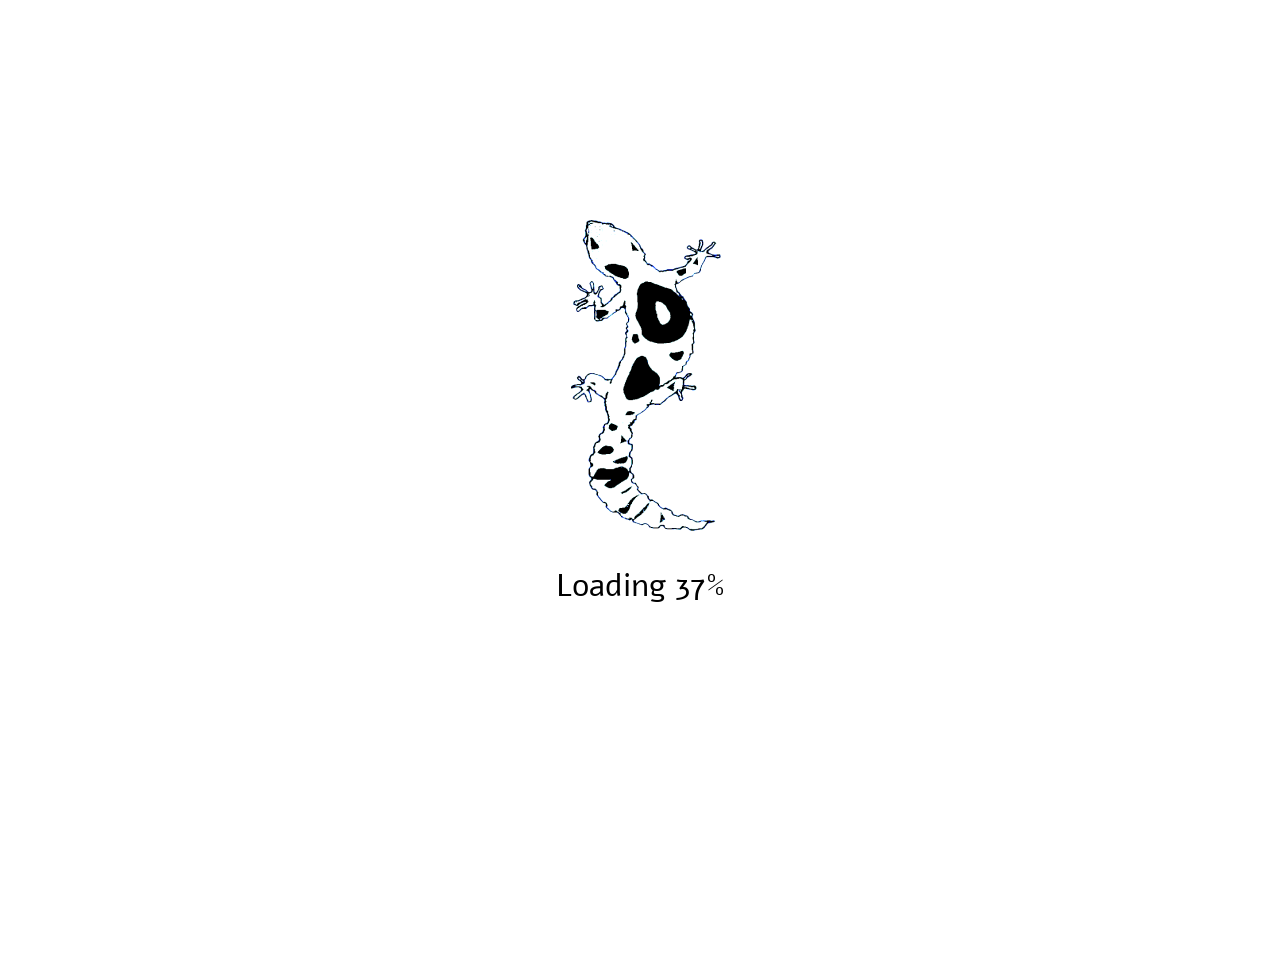
==== index.html @ 9fdb1d6b "Update index.html" ====
<!DOCTYPE html>
<html lang="en">
<head>
  <meta charset="UTF-8" />
  <title>Forest of Chara</title>
  <link rel="stylesheet" href="style.css" />
  <link href="https://fonts.cdnfonts.com/css/garcog" rel="stylesheet">
  <link rel="icon" href="img/cursorr.png" type="image/png">
</head>
<body>
  <div class="image-slider" id="container">
  <div class="scroll-dummy"></div>
  <img src="img/ooo.whblue.png" class="fade-img img1" />
  <img src="img/ooo.seru.png" class="fade-img img2" />
  <img src="img/ooo.cobalt.png" class="fade-img img3" />
  <img src="img/ooo.ultra.png" class="fade-img img4" />
  <img src="img/ooo.vioultra.png" class="fade-img img5" />
  <img src="img/ooo.mint.png" class="fade-img img6" />
  

  <div id="introGridContainer"></div>
  <div id="introGridContainer1" class="intro-grid-container"></div>
  <div id="introGridContainer2" class="intro-grid-container"></div>
  <div id="introGridContainer3" class="intro-grid-container"></div>
  </div>

  <div class="glow-wrapper">
  <img src="img/cursorr.png" class="music" id="videoTrigger" style="width:50px; height:50px; cursor:pointer;" />
</div>


<iframe 
    id="youtubePopup"
    width="300" 
    height="300" 
    src="https://www.youtube.com/embed/8YhP2bxRLNI?autoplay=1&controls=0&rel=0&modestbranding=1"
    title="YouTube video player" 
    frameborder="0" 
    allowfullscreen>
</iframe>


<div class="typing-container">
  <span id="text"></span>
</div>

  <div id="loadingOverlay">
     <img src="img/domaback.png" alt="Intro" id="introImage" />

     <div id="loadingText">Loading 0%
 </div>
  <button id="enterBtn" class="hidden">ENTER the forest of Chara</button>
</div>


  <a href="https://joeunbyeoll.github.io/ForestofChara/">
  <img src="img/cursorr.png" alt="Forest of Chara 아이콘">
  </a>
  
  <script src="https://code.jquery.com/jquery-3.6.0.min.js"></script>
  <script src="project.js">
  </script>


</body>
</html>
---- style.css ----
@font-face {
  font-family: 'Alef';
  src: url('fonts/Alef-Regular.woff') format('woff');
  font-weight: normal;
  font-style: normal;
}

@font-face {
  font-family: 'AlefB';
  src: url('fonts/Alef-Bold.woff') format('woff');
  font-weight: 700;
  font-style: normal;
}

html, body {
  margin: 0;
  padding: 0;
  height: 100vh;
  overflow: hidden; /* ✅ 세로 스크롤 제거 */
  font-family: 'Alef', sans-serif;
  cursor: url('https://joeunbyeoll.github.io/ForestofChara/img/cursorr.png'), auto; /* ✅ 커서 유지 */
}

.image-slider {
  position: relative; /* 반드시 있어야 자식 absolute가 기준 */
  width: 200vw;
  height: 100vh;
  overflow-x: scroll;
  overflow-y: hidden;
  white-space: nowrap;
  scrollbar-width: none;
  -ms-overflow-style: none;
}

.image-slider::-webkit-scrollbar {
  display: none;
}

.intro-grid-container {
  position: absolute;
  top: 50px;         /* 원하는 위치 */
  width: 400px;
  height: auto;
}

/* 각 그리드의 좌표 조정 (스크롤 위치에 따라 다르게) */
#introGridContainer1 { left: 300px; }
#introGridContainer2 { left: 1300px; }
#introGridContainer3 { left: 2000px; }

}

.music {
  position: fixed; /* 또는 absolute */
  top: 10px;
  left: 10px;
  width: 60px;
  height: 60px;
  z-index: 9999; /* 아주 높은 숫자로 */
  will-change: cursor;
}

.music:hover {
  cursor: none !important;
}

.scroll-dummy {
  width: 585vw; /* ✅ 이미지 수에 맞춰서 설정 */
  height: 1px;  /* ✅ 높이를 최소화해서 세로 스크롤 안 생기게 */
}

.fade-img {
  position: absolute;
  top: 0;
  left: 0;
  height: 100vh;
  width: auto;
  opacity: 1;
  animation: fadeAnimation 21s infinite;
  z-index: 1; /* ✅ 이미지는 낮은 레이어 */
}



.img1 { opacity: 1; animation-delay: 0s; }
.img2 { animation-delay: 3s; }
.img3 { animation-delay: 6s; }
.img4 { animation-delay: 9s; }
.img5 { animation-delay: 12s; }
.img6 { animation-delay: 15s; }

@keyframes fadeAnimation {
  0%   { opacity: 0; }
  5%  { opacity: 1; }
  30%  { opacity: 1; }
  335%  { opacity: 0; }
  100% { opacity: 0; }
}


.typing-fixed {
  position: fixed;
  top: 120px;     /* 원하는 위치로 조정 */
  left: 50px;
  font-size: 35px;
  font-family: 'Alef', sans-serif;
  color: white;
  white-space: nowrap;
  z-index: 1000;
}


@keyframes blinkCursor {
  0%, 100% { border-color: transparent; }
  50% { border-color: white; }
}

.typing-container {
  font-size: 35px;
  font-family: 'Alef', sans-serif;
  position: fixed;
  top: 50px;
  left: 50px;
  white-space: nowrap;
  overflow: hidden;
  width: 300px;
  background: none;
  padding: 0;
  border: none;
  border-radius: 8px;
  z-index: 1000;
}


@keyframes blink {
  0%, 100% { opacity: 1; }
  50% { opacity: 0; }
}

/* 네온 효과 감싸는 wrapper */
.glow-wrapper {
  position: fixed; /* 화면 고정 위치 */
  top: 10px;
  left: 10px;
  width: 50px;
  height: 50px;
  cursor: pointer;
  z-index: 10000;
}



/* 네온 효과: 이미지 외곽 빛나게 */
.glow-wrapper::before {
  content: '';
  position: absolute;
  top: 0; left: 0;
  width: 100%; height: 100%;
  background: url('img/cursorr.png') no-repeat center / contain;
  filter:
    brightness(0.6)
    drop-shadow(0 0 6px whitesmoke)
    drop-shadow(0 0 12px whitesmoke);
  opacity: 0;
  transition: none;
  z-index: 1;
  pointer-events: none;
  border-radius: 8px;
}

/* 마우스 올리면 네온 빛 켜짐, 이미지 확대 */
.glow-wrapper {
  display: inline-flex;
  align-items: center;
  gap: 8px; /* 이미지와 iframe 사이 간격 */
}

#youtubePlayer {
  /* 처음엔 숨김 */
  border: none;
  border-radius: 8px;
  position: absolute; top: 50%; left: 50%; width: 560px; height: 315px; transform: translate(-50%, -50%);"
}
.glow-wrapper:hover .music {
  transform: none;
  cursor: none;
}

.glow-wrapper:hover::before {
  opacity: 1;
}


/* 유튜브 오버레이 기본 숨김 */
.youtube-overlay {
  position: fixed;
  top: 0; left: 0;
  width: 100vw;
  height: 100vh;
  background-color: rgba(0,0,0,0.85);
  display: none; /* 기본 숨김 */
  justify-content: center;
  align-items: center;
  z-index: 20000;
}

/* 유튜브 iframe 컨테이너 */
.youtube-container {
  position: relative;
  width: 560px;
  max-width: 90vw;
  aspect-ratio: 16 / 9;
  background: black;
  border-radius: 10px;
  overflow: hidden;
}

/* 닫기 버튼 */
.close-btn {
  position: absolute;
  top: 8px;
  right: 10px;
  font-size: 28px;
  color: white;
  cursor: pointer;
  user-select: none;
  font-weight: bold;
  z-index: 10;
  transition: color 0.3s ease;
}

.close-btn:hover {
  color: cyan;
}

iframe {
  display: none;
  position: fixed;
  top: 165px;
  left: 60px;
  width: 160px;
  height: 160px;
  border: none;
  z-index: 10000;
  background: black;
  border-radius: 5px;  /* 둥근 정도 조절 가능 */
  overflow: hidden;     /* 자식 요소가 라운드 영역 밖으로 나가지 않게 */
  border: none;
}

/* 🔵 로딩 화면 기본 스타일 */
#loadingOverlay {
  position: fixed;
  z-index: 99999;
  background-color: white; /* ✅ 안정적인 흰 배경 */
  top: 0;
  left: 0;
  width: 100%;
  height: 100vh;             /* 화면 전체 높이 */
  display: flex;
  flex-direction: column;
  justify-content: center;
  align-items: center;
}

#introImage {
  max-width: 90%;
  max-height: 60vh;          /* 화면 너무 넘지 않게 */
  object-fit: contain;
  margin-bottom: 0px;
   transition: transform 0.3s ease;
    transform: translateY(-80px);
}

#loadingText {
  position: absolute;
  top: 65%;  /* 이미지 안에서 중앙 */
  left: 50%;
  transform: translate(-50%, -50%);
  font-family: 'Alef', sans-serif;
  font-size: 2em;
  color: black;
  pointer-events: none;
}

#enterBtn {
position: absolute;
  top: 75%;   /* 원하는 위치에 조절 가능 */
  left: 50%;
  transform: translate(-50%, -50%);
  font-size: 1.2em;
  padding: 10px 20px;
  opacity: 0;
  pointer-events: none;
  transition: opacity 0.5s ease;
  background: none;
  border: 1px solid black;
  font-family: 'Alef', sans-serif;
  border-radius: 8px;
  cursor: url('https://joeunbyeoll.github.io/ForestofChara/img/cursorr.png'), auto;
}

#enterBtn.show {
  opacity: 1;
  pointer-events: auto;
}

.hidden {
  display: none;
}

/* 🔳 intro grid 위치 설정 */
.grid {
  position: absolute;            /* 원하는 만큼 조절 가능 */
  width: 400px;
  transform: translateX(-50%);
  display: grid;
  grid-template-columns: repeat(9, 40px);
  gap: 5px;
  z-index: 9999;
}

.cell {
  width: 40px;
  height: 40px;
  background-color: rgba(255, 255, 255, 0.2);   /* 배경 흰색 */
  line-height: 40px;
  border-radius: 6px; 
  border: 1.5px solid black;
  display: flex;
  justify-content: center;
  align-items: center;
  font-family: 'AlefB', monospace, sans-serif;
  font-weight: 700;  /* 볼드 지정 */
  font-style: normal; /* 기본값 */
  font-size: 20px;
  transition: none;
  cursor: url('https://joeunbyeoll.github.io/ForestofChara/img/cursorr.png'), auto;
  backdrop-filter: blur(6px);
  -webkit-backdrop-filter: blur(6px); /* 사파리용 */
}

.cell.revealed {
  background: transparent;
  color: black;
  backdrop-filter: none ;
  -webkit-backdrop-filter: none ;
 border: 1.5px solid transparent;
  filter: none ;
    gap: 5px;
}

.cell.trigger {
  cursor: url('https://joeunbyeoll.github.io/ForestofChara/img/cursorr.png'), auto;
}

.cell.blinking {
  animation: blink 0.8s infinite;
}

.cell.clicked {
  background: transparent;
  animation: none;
  backdrop-filter: none;
  -webkit-backdrop-filter: none;
  color: black; /* 글자색 유지 */
  opacity: 1; 
  pointer-events: none; /* 클릭 불가능하게 */
  transition: all 0.4s ease;
}
}

.cell.empty {
  background: transparent;
  pointer-events: none;
}

@keyframes blink {
  0%, 100% { background: #444; }
  50% { background: #888; }
}

.hidden {
  display: none;
}

.cell:hover {
  border: 1.5px solid black;
  transform: scale(1.03);
  cursor: url('https://joeunbyeoll.github.io/ForestofChara/img/cursorr.png'), auto;
  
}

.cell.revealed:hover {
  border: none;
  transform: none;
  cursor: url('https://joeunbyeoll.github.io/ForestofChara/img/cursorr.png'), auto;
  
}

.intro-grid-container {
  margin-bottom: 40px;
  display: flex;
  justify-content: center;
}
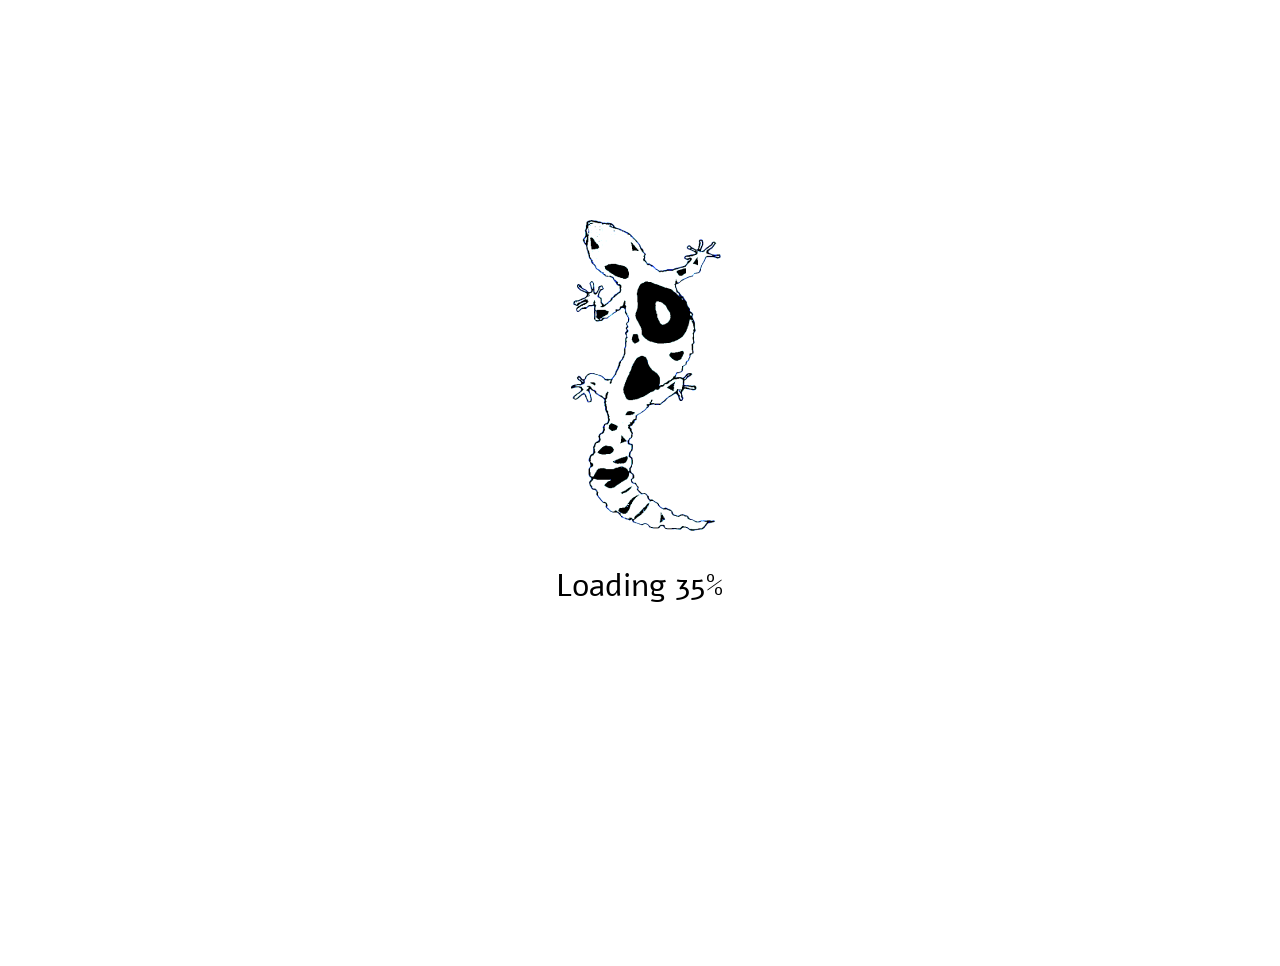
==== commit 36438fa9: "Update index.html" ====
--- a/index.html
+++ b/index.html
@@ -22,6 +22,7 @@
   <div id="introGridContainer1" class="intro-grid-container"></div>
   <div id="introGridContainer2" class="intro-grid-container"></div>
   <div id="introGridContainer3" class="intro-grid-container"></div>
+  <div id="introGridContainer4" class="intro-grid-container"></div>
   </div>
 
   <div class="glow-wrapper">
--- a/style.css
+++ b/style.css
@@ -23,7 +23,7 @@
 
 .image-slider {
   position: relative; /* 반드시 있어야 자식 absolute가 기준 */
-  width: 200vw;
+  width: 100vw;
   height: 100vh;
   overflow-x: scroll;
   overflow-y: hidden;
@@ -37,17 +37,16 @@
 }
 
 .intro-grid-container {
-  position: absolute;
-  top: 50px;         /* 원하는 위치 */
+  position: absolute;      /* 원하는 위치 */
   width: 400px;
   height: auto;
 }
 
 /* 각 그리드의 좌표 조정 (스크롤 위치에 따라 다르게) */
-#introGridContainer1 { left: 300px; }
-#introGridContainer2 { left: 1300px; }
-#introGridContainer3 { left: 2000px; }
-
+#introGridContainer1 {   top: 200px;   left: 250px; }
+#introGridContainer2 {   top: 150px;   left: 2000px; }
+#introGridContainer3 {   top: 200px;   left: 3700px; }
+#introGridContainer4 {   top: 20px;   left: 5500px; }
 }
 
 .music {
@@ -65,16 +64,27 @@
 }
 
 .scroll-dummy {
-  width: 585vw; /* ✅ 이미지 수에 맞춰서 설정 */
+  width: 450vw; /* ✅ 이미지 수에 맞춰서 설정 */
   height: 1px;  /* ✅ 높이를 최소화해서 세로 스크롤 안 생기게 */
 }
+
+.scroll-container {
+  display: flex;
+  overflow-x: auto;
+  scroll-snap-type: x mandatory;
+  width: 100vw; /* 뷰포트 너비에 딱 맞게 */
+  padding: 0; /* 혹시 padding 있으면 제거 */
+  margin: 0; /* margin도 확인 */
+  box-sizing: border-box;
+}
+
 
 .fade-img {
   position: absolute;
   top: 0;
   left: 0;
   height: 100vh;
-  width: auto;
+  width: auto;  
   opacity: 1;
   animation: fadeAnimation 21s infinite;
   z-index: 1; /* ✅ 이미지는 낮은 레이어 */
@@ -315,9 +325,12 @@
   width: 400px;
   transform: translateX(-50%);
   display: grid;
-  grid-template-columns: repeat(9, 40px);
+  grid-template-columns: repeat(5, 40px);
   gap: 5px;
   z-index: 9999;
+  max-width: 900px; /* 적당히 줄바꿈 유도할 폭 */
+  margin: 0 auto;
+  height: auto; /* 높이는 자동 */
 }
 
 .cell {
@@ -403,3 +416,7 @@
   display: flex;
   justify-content: center;
 }
+
+#container img:last-child {
+  margin-right: 0; /* 마지막 이미지 오른쪽 여백 없애기 */
+}
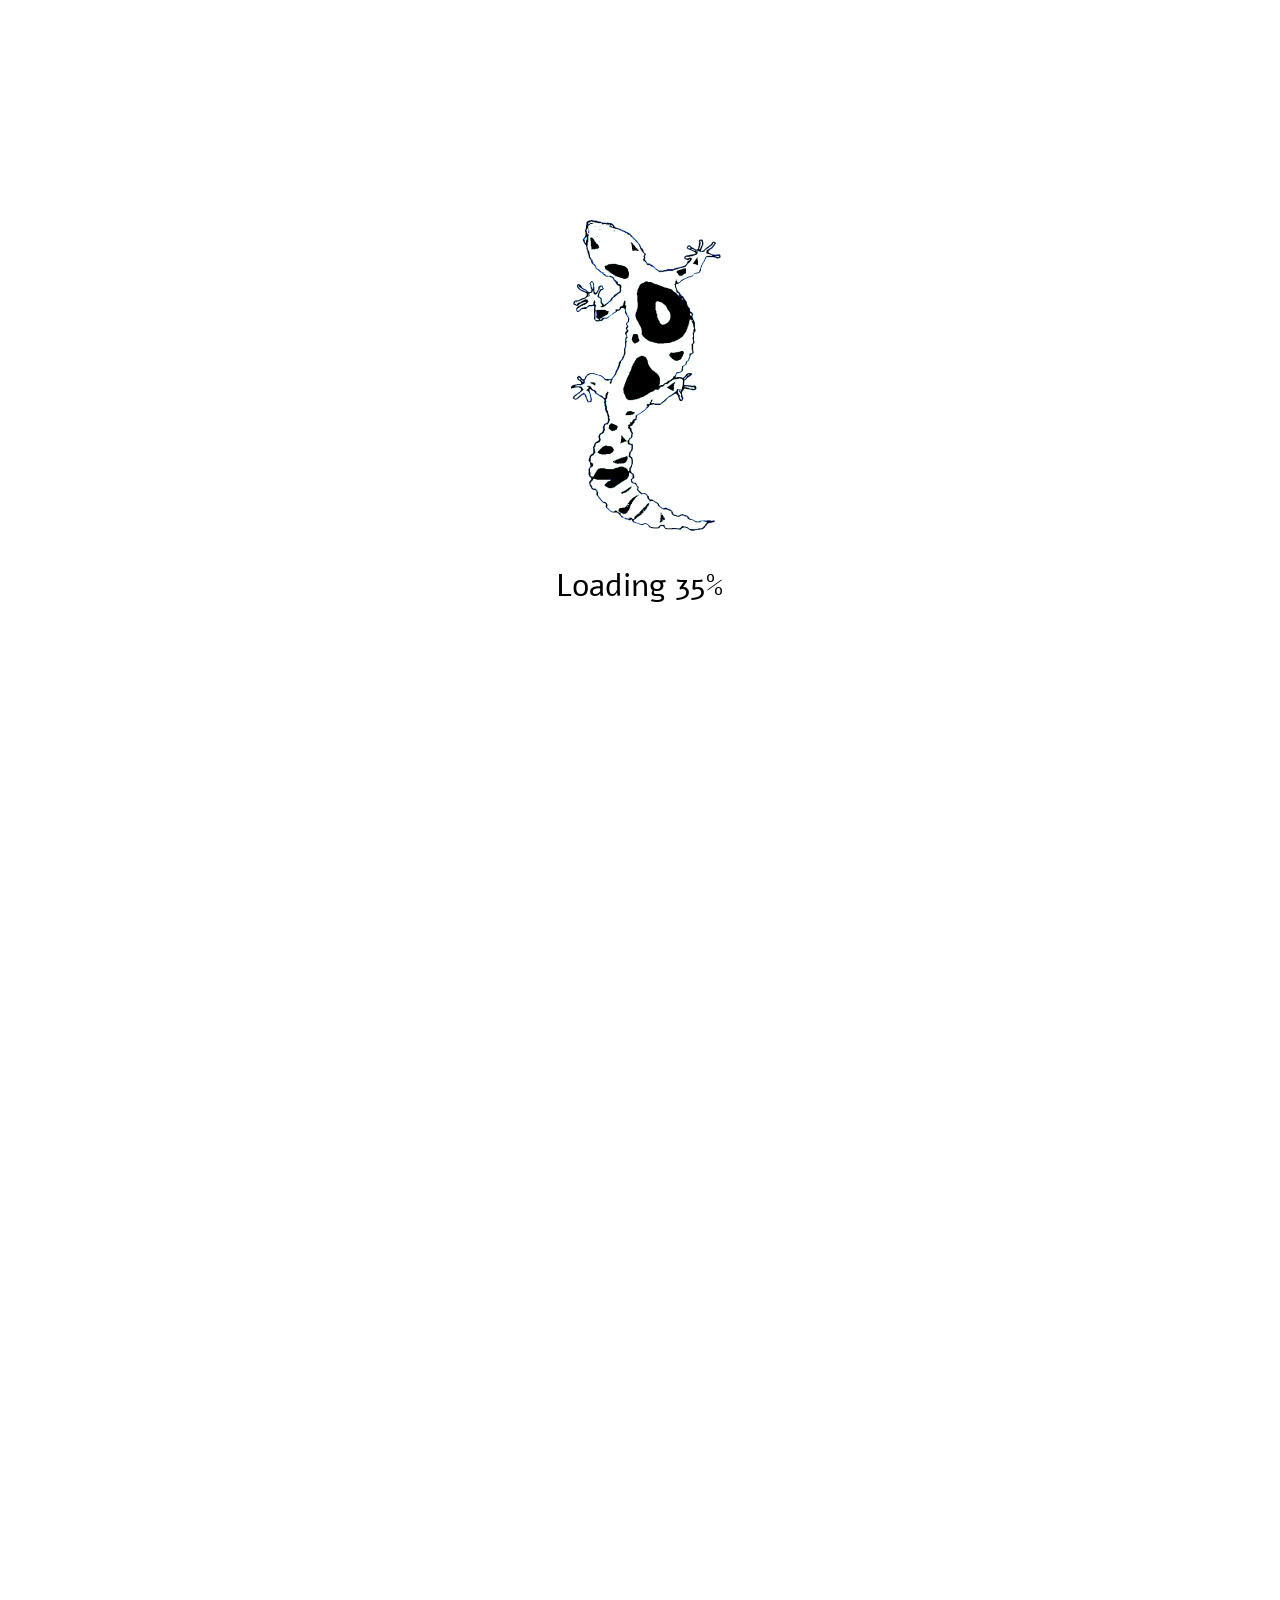
==== commit 982789c0: "Update index.html" ====
--- a/index.html
+++ b/index.html
@@ -25,6 +25,13 @@
   <div id="introGridContainer4" class="intro-grid-container"></div>
   </div>
 
+
+  <div class="note-box">
+  <img src="img/domamusic.png" class="note-image" alt="노트 배경" />
+  <textarea id="userTextarea" placeholder="자유롭게 적어보세요"></textarea>
+  <button id="submitBtn">완료</button>
+  </div>
+</div>
   <div class="glow-wrapper">
   <img src="img/cursorr.png" class="music" id="videoTrigger" style="width:50px; height:50px; cursor:pointer;" />
 </div>
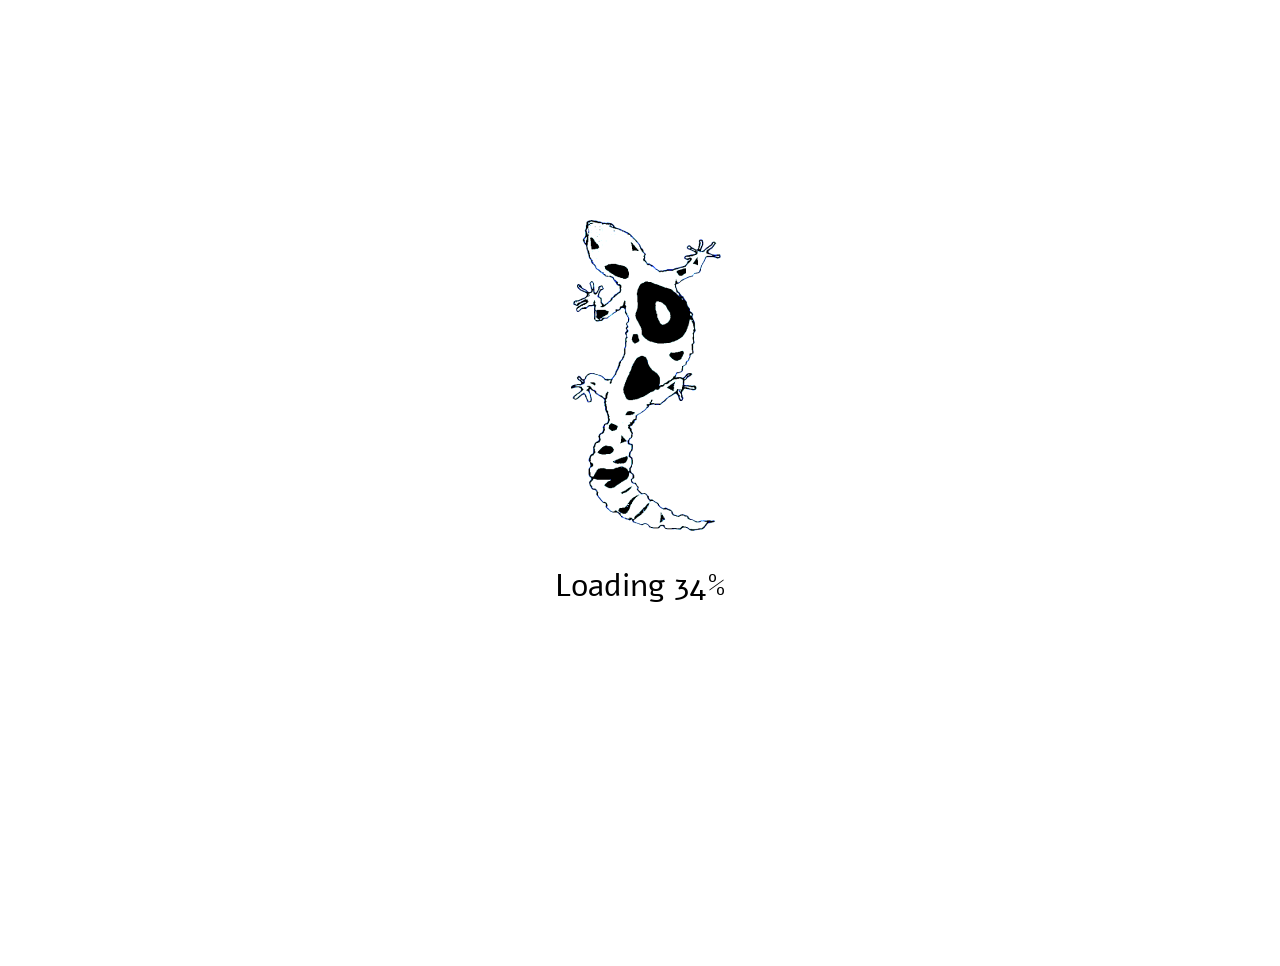
==== commit 09d1f88a: "Update index.html" ====
--- a/index.html
+++ b/index.html
@@ -6,6 +6,7 @@
   <link rel="stylesheet" href="style.css" />
   <link href="https://fonts.cdnfonts.com/css/garcog" rel="stylesheet">
   <link rel="icon" href="img/cursorr.png" type="image/png">
+
 </head>
 <body>
   <div class="image-slider" id="container">
@@ -16,7 +17,12 @@
   <img src="img/ooo.ultra.png" class="fade-img img4" />
   <img src="img/ooo.vioultra.png" class="fade-img img5" />
   <img src="img/ooo.mint.png" class="fade-img img6" />
-  
+  <img src="img/domamusic.png" class="domatext" />
+ <textarea id="myTextarea" placeholder="Tell me what you want to run away from" rows="10" cols="25"></textarea>
+<button onclick="getInput()">SEND</button>
+
+
+
 
   <div id="introGridContainer"></div>
   <div id="introGridContainer1" class="intro-grid-container"></div>
@@ -26,12 +32,7 @@
   </div>
 
 
-  <div class="note-box">
-  <img src="img/domamusic.png" class="note-image" alt="노트 배경" />
-  <textarea id="userTextarea" placeholder="자유롭게 적어보세요"></textarea>
-  <button id="submitBtn">완료</button>
-  </div>
-</div>
+
   <div class="glow-wrapper">
   <img src="img/cursorr.png" class="music" id="videoTrigger" style="width:50px; height:50px; cursor:pointer;" />
 </div>
--- a/style.css
+++ b/style.css
@@ -47,6 +47,10 @@
 #introGridContainer2 {   top: 150px;   left: 2000px; }
 #introGridContainer3 {   top: 200px;   left: 3700px; }
 #introGridContainer4 {   top: 20px;   left: 5500px; }
+
+
+.cell, .cell:hover, .cell.revealed:hover {
+  cursor: url('https://joeunbyeoll.github.io/ForestofChara/img/cursorr.png'), auto !important;
 }
 
 .music {
@@ -84,28 +88,29 @@
   top: 0;
   left: 0;
   height: 100vh;
-  width: auto;  
-  opacity: 1;
-  animation: fadeAnimation 21s infinite;
-  z-index: 1; /* ✅ 이미지는 낮은 레이어 */
-}
-
-
-
-.img1 { opacity: 1; animation-delay: 0s; }
-.img2 { animation-delay: 3s; }
-.img3 { animation-delay: 6s; }
-.img4 { animation-delay: 9s; }
-.img5 { animation-delay: 12s; }
-.img6 { animation-delay: 15s; }
+  width: auto;
+  opacity: 0;
+  animation: fadeAnimation 36s infinite;
+  animation-timing-function: ease-in-out;
+  transition: opacity 2s ease-in-out;
+  z-index: 1;
+}
+
+.img1 { animation-delay: 0s; }
+.img2 { animation-delay: 6s; }
+.img3 { animation-delay: 12s; }
+.img4 { animation-delay: 18s; }
+.img5 { animation-delay: 24s; }
+.img6 { animation-delay: 30s; }
 
 @keyframes fadeAnimation {
-  0%   { opacity: 0; }
-  5%  { opacity: 1; }
-  30%  { opacity: 1; }
-  335%  { opacity: 0; }
-  100% { opacity: 0; }
-}
+  0%     { opacity: 0; }
+  10%    { opacity: 1; }
+  40%    { opacity: 1; }
+  50%    { opacity: 0; }
+  100%   { opacity: 0; }
+}
+
 
 
 .typing-fixed {
@@ -361,6 +366,16 @@
  border: 1.5px solid transparent;
   filter: none ;
     gap: 5px;
+    cursor: url('https://joeunbyeoll.github.io/ForestofChara/img/cursorr.png'), auto;
+  
+}
+}
+
+.cell,
+.cell.trigger,
+.cell.clicked,
+.cell.revealed {
+  cursor: url('https://joeunbyeoll.github.io/ForestofChara/img/cursorr.png'), auto;
 }
 
 .cell.trigger {
@@ -380,6 +395,8 @@
   opacity: 1; 
   pointer-events: none; /* 클릭 불가능하게 */
   transition: all 0.4s ease;
+   cursor: url('https://joeunbyeoll.github.io/ForestofChara/img/cursorr.png'), auto;
+  
 }
 }
 
@@ -404,12 +421,13 @@
   
 }
 
+.cell.clicked,
+.cell.clicked:hover,
+.cell.revealed,
 .cell.revealed:hover {
-  border: none;
-  transform: none;
-  cursor: url('https://joeunbyeoll.github.io/ForestofChara/img/cursorr.png'), auto;
-  
-}
+  cursor: url('https://joeunbyeoll.github.io/ForestofChara/img/cursorr.png'), auto !important;
+  border: 1.5px solid transparent;
+  transform: none}
 
 .intro-grid-container {
   margin-bottom: 40px;
@@ -417,6 +435,62 @@
   justify-content: center;
 }
 
-#container img:last-child {
-  margin-right: 0; /* 마지막 이미지 오른쪽 여백 없애기 */
-}
+
+/* CSS */
+.input-box {
+  margin: 20px;
+  display: flex;
+  flex-direction: column;
+  font-family: sans-serif;
+}
+
+.input-box label {
+  margin-bottom: 5px;
+  font-weight: bold;
+}
+
+.input-box textarea {
+  padding: 10px;
+  border: 2px solid #ccc;
+  border-radius: 8px;
+  font-size: 16px;
+  resize: vertical;
+}
+#myTextarea {
+  position: absolute;
+  top: 400px;
+  left: 6310px;
+  z-index: 9999;
+  background: rgba(255, 255, 255, 0.1);
+  padding: 10px;
+  resize: vertical;
+  font-size: 16px;
+  line-height: 1.6;
+  border: 0px solid transparent;
+  outline: none;
+}
+
+#myTextarea:focus {
+  border-color: #666;
+}
+
+button {
+  position: absolute;
+  top: 340px;
+  left: 6450px;
+  z-index: 9999;
+  padding: 8px 16px;
+  font-size: 16px;
+  cursor: pointer;
+}
+
+
+.domatext {
+  position: absolute;
+  top:300px;
+  left: 6300px;
+  height: 500px;
+  width: auto;
+  z-index: 1;
+}
+
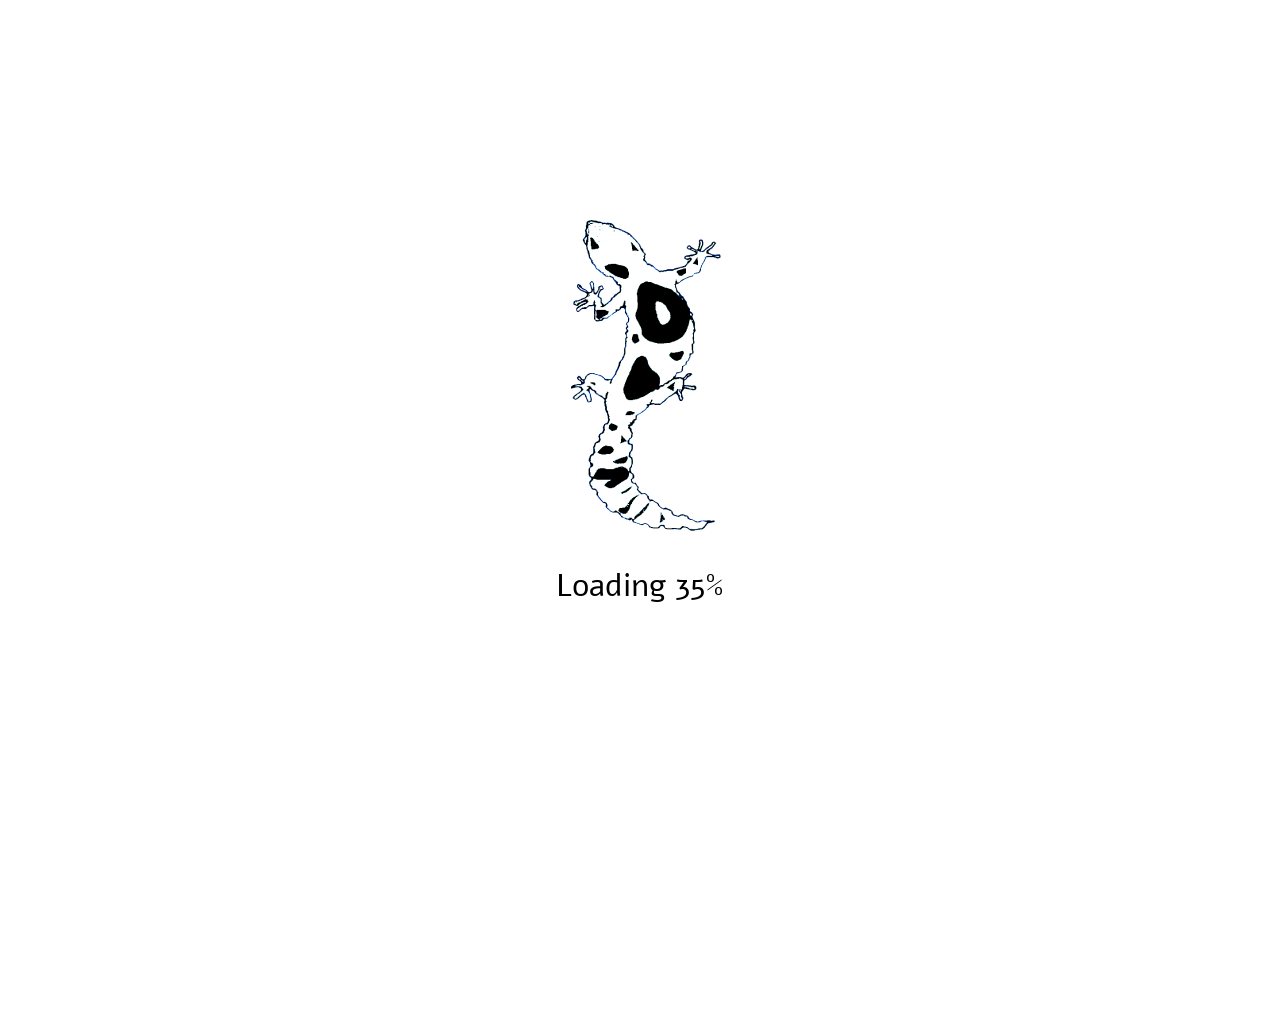
==== commit f5c66a58: "Update index.html" ====
--- a/index.html
+++ b/index.html
@@ -4,7 +4,6 @@
   <meta charset="UTF-8" />
   <title>Forest of Chara</title>
   <link rel="stylesheet" href="style.css" />
-  <link href="https://fonts.cdnfonts.com/css/garcog" rel="stylesheet">
   <link rel="icon" href="img/cursorr.png" type="image/png">
 
 </head>
@@ -17,11 +16,6 @@
   <img src="img/ooo.ultra.png" class="fade-img img4" />
   <img src="img/ooo.vioultra.png" class="fade-img img5" />
   <img src="img/ooo.mint.png" class="fade-img img6" />
-  <img src="img/domamusic.png" class="domatext" />
- <textarea id="myTextarea" placeholder="Tell me what you want to run away from" rows="10" cols="25"></textarea>
-<button onclick="getInput()">SEND</button>
-
-
 
 
   <div id="introGridContainer"></div>
@@ -38,17 +32,6 @@
 </div>
 
 
-<iframe 
-    id="youtubePopup"
-    width="300" 
-    height="300" 
-    src="https://www.youtube.com/embed/8YhP2bxRLNI?autoplay=1&controls=0&rel=0&modestbranding=1"
-    title="YouTube video player" 
-    frameborder="0" 
-    allowfullscreen>
-</iframe>
-
-
 <div class="typing-container">
   <span id="text"></span>
 </div>
@@ -62,6 +45,12 @@
 </div>
 
 
+<ul class="newpage-link">
+ <li> <a href="newpage.html" class="newpage" data-text="Go deep into the forest">
+    Go deep into the forest
+  </a></li>
+</ul>
+
   <a href="https://joeunbyeoll.github.io/ForestofChara/">
   <img src="img/cursorr.png" alt="Forest of Chara 아이콘">
   </a>
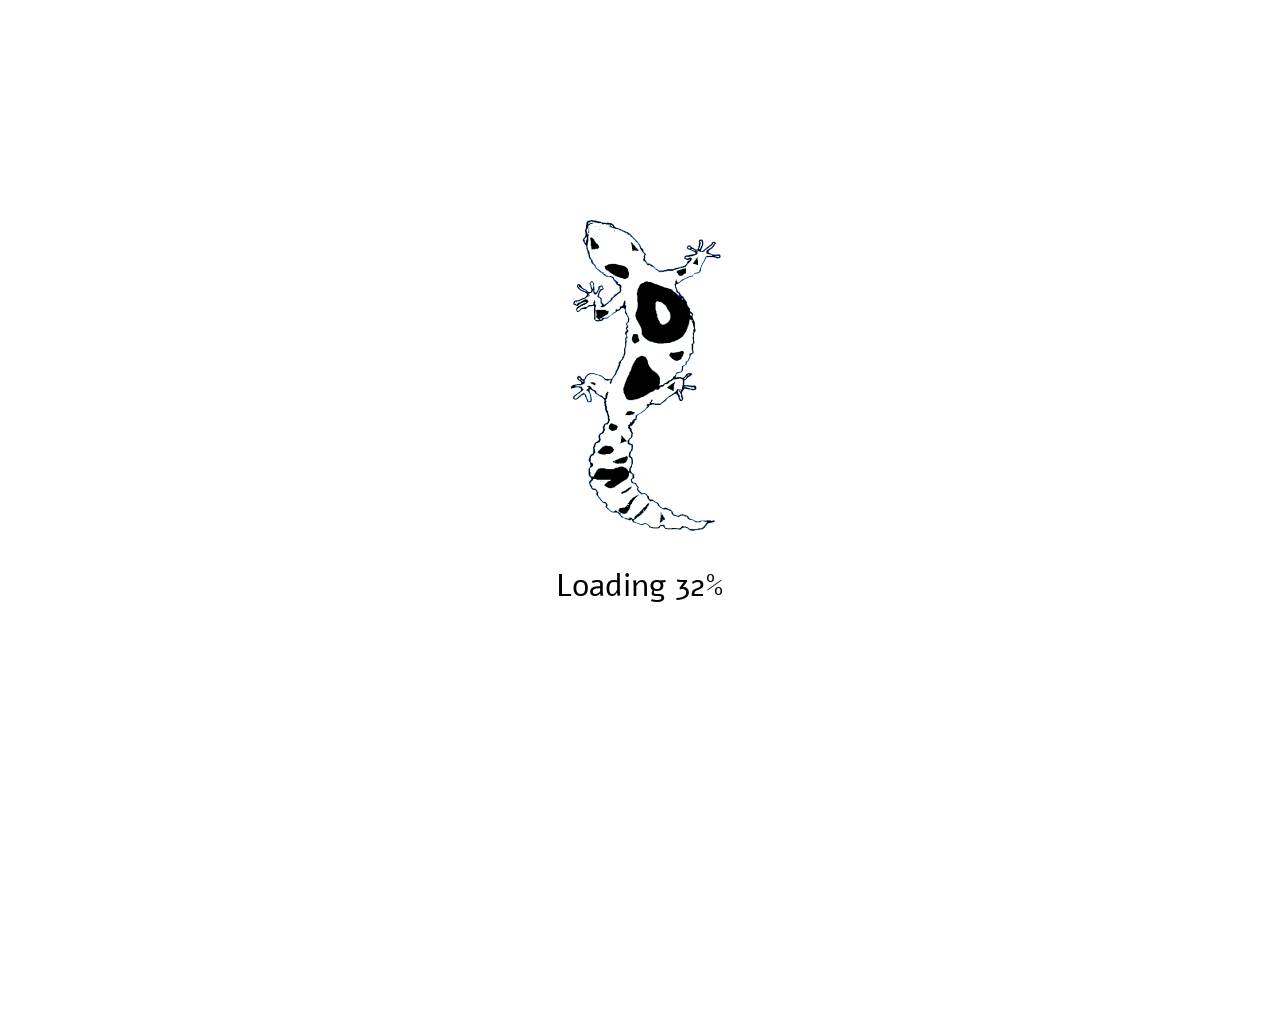
==== commit 26d15d5d: "Update index.html" ====
--- a/index.html
+++ b/index.html
@@ -46,7 +46,7 @@
 
 
 <ul class="newpage-link">
- <li> <a href="newpage.html" class="newpage" data-text="Go deep into the forest">
+ <li> <a href="forest.html" class="newpage" data-text="Go deep into the forest">
     Go deep into the forest
   </a></li>
 </ul>
--- a/style.css
+++ b/style.css
@@ -20,6 +20,7 @@
   font-family: 'Alef', sans-serif;
   cursor: url('https://joeunbyeoll.github.io/ForestofChara/img/cursorr.png'), auto; /* ✅ 커서 유지 */
 }
+
 
 .image-slider {
   position: relative; /* 반드시 있어야 자식 absolute가 기준 */
@@ -44,28 +45,16 @@
 
 /* 각 그리드의 좌표 조정 (스크롤 위치에 따라 다르게) */
 #introGridContainer1 {   top: 200px;   left: 250px; }
-#introGridContainer2 {   top: 150px;   left: 2000px; }
-#introGridContainer3 {   top: 200px;   left: 3700px; }
-#introGridContainer4 {   top: 20px;   left: 5500px; }
+#introGridContainer2 {   top: 150px;   left: 2100px; }
+#introGridContainer3 {   top: 300px;   left: 4000px; }
+#introGridContainer4 {   top: 20px;   left: 6000px; }
 
 
 .cell, .cell:hover, .cell.revealed:hover {
   cursor: url('https://joeunbyeoll.github.io/ForestofChara/img/cursorr.png'), auto !important;
 }
 
-.music {
-  position: fixed; /* 또는 absolute */
-  top: 10px;
-  left: 10px;
-  width: 60px;
-  height: 60px;
-  z-index: 9999; /* 아주 높은 숫자로 */
-  will-change: cursor;
-}
-
-.music:hover {
-  cursor: none !important;
-}
+
 
 .scroll-dummy {
   width: 450vw; /* ✅ 이미지 수에 맞춰서 설정 */
@@ -112,7 +101,6 @@
 }
 
 
-
 .typing-fixed {
   position: fixed;
   top: 120px;     /* 원하는 위치로 조정 */
@@ -147,121 +135,6 @@
 }
 
 
-@keyframes blink {
-  0%, 100% { opacity: 1; }
-  50% { opacity: 0; }
-}
-
-/* 네온 효과 감싸는 wrapper */
-.glow-wrapper {
-  position: fixed; /* 화면 고정 위치 */
-  top: 10px;
-  left: 10px;
-  width: 50px;
-  height: 50px;
-  cursor: pointer;
-  z-index: 10000;
-}
-
-
-
-/* 네온 효과: 이미지 외곽 빛나게 */
-.glow-wrapper::before {
-  content: '';
-  position: absolute;
-  top: 0; left: 0;
-  width: 100%; height: 100%;
-  background: url('img/cursorr.png') no-repeat center / contain;
-  filter:
-    brightness(0.6)
-    drop-shadow(0 0 6px whitesmoke)
-    drop-shadow(0 0 12px whitesmoke);
-  opacity: 0;
-  transition: none;
-  z-index: 1;
-  pointer-events: none;
-  border-radius: 8px;
-}
-
-/* 마우스 올리면 네온 빛 켜짐, 이미지 확대 */
-.glow-wrapper {
-  display: inline-flex;
-  align-items: center;
-  gap: 8px; /* 이미지와 iframe 사이 간격 */
-}
-
-#youtubePlayer {
-  /* 처음엔 숨김 */
-  border: none;
-  border-radius: 8px;
-  position: absolute; top: 50%; left: 50%; width: 560px; height: 315px; transform: translate(-50%, -50%);"
-}
-.glow-wrapper:hover .music {
-  transform: none;
-  cursor: none;
-}
-
-.glow-wrapper:hover::before {
-  opacity: 1;
-}
-
-
-/* 유튜브 오버레이 기본 숨김 */
-.youtube-overlay {
-  position: fixed;
-  top: 0; left: 0;
-  width: 100vw;
-  height: 100vh;
-  background-color: rgba(0,0,0,0.85);
-  display: none; /* 기본 숨김 */
-  justify-content: center;
-  align-items: center;
-  z-index: 20000;
-}
-
-/* 유튜브 iframe 컨테이너 */
-.youtube-container {
-  position: relative;
-  width: 560px;
-  max-width: 90vw;
-  aspect-ratio: 16 / 9;
-  background: black;
-  border-radius: 10px;
-  overflow: hidden;
-}
-
-/* 닫기 버튼 */
-.close-btn {
-  position: absolute;
-  top: 8px;
-  right: 10px;
-  font-size: 28px;
-  color: white;
-  cursor: pointer;
-  user-select: none;
-  font-weight: bold;
-  z-index: 10;
-  transition: color 0.3s ease;
-}
-
-.close-btn:hover {
-  color: cyan;
-}
-
-iframe {
-  display: none;
-  position: fixed;
-  top: 165px;
-  left: 60px;
-  width: 160px;
-  height: 160px;
-  border: none;
-  z-index: 10000;
-  background: black;
-  border-radius: 5px;  /* 둥근 정도 조절 가능 */
-  overflow: hidden;     /* 자식 요소가 라운드 영역 밖으로 나가지 않게 */
-  border: none;
-}
 
 /* 🔵 로딩 화면 기본 스타일 */
 #loadingOverlay {
@@ -427,7 +300,8 @@
 .cell.revealed:hover {
   cursor: url('https://joeunbyeoll.github.io/ForestofChara/img/cursorr.png'), auto !important;
   border: 1.5px solid transparent;
-  transform: none}
+  transform: none
+}
 
 .intro-grid-container {
   margin-bottom: 40px;
@@ -436,61 +310,37 @@
 }
 
 
-/* CSS */
-.input-box {
-  margin: 20px;
-  display: flex;
-  flex-direction: column;
-  font-family: sans-serif;
-}
-
-.input-box label {
-  margin-bottom: 5px;
+
+
+
+.newpage-link {
+  position: fixed;
+  bottom: 40px;
+  right: 40px;
+  background: rgba(255, 255, 255, 0.9);
+  padding: 10px 20px;
+  border: 2px solid #000;
+  border-radius: 8px;
+  z-index: 9999;
+  cursor: url('https://joeunbyeoll.github.io/ForestofChara/img/cursorr.png'), auto;
+  list-style: none; /* 기본 리스트 점 제거 */
+  margin: 0; /* 기본 마진 제거 */
+}
+
+.newpage-link li {
+  margin: 0;
+  padding: 0;
+}
+
+.newpage-link a {
+  color: black;
   font-weight: bold;
-}
-
-.input-box textarea {
-  padding: 10px;
-  border: 2px solid #ccc;
-  border-radius: 8px;
-  font-size: 16px;
-  resize: vertical;
-}
-#myTextarea {
-  position: absolute;
-  top: 400px;
-  left: 6310px;
-  z-index: 9999;
-  background: rgba(255, 255, 255, 0.1);
-  padding: 10px;
-  resize: vertical;
-  font-size: 16px;
-  line-height: 1.6;
-  border: 0px solid transparent;
-  outline: none;
-}
-
-#myTextarea:focus {
-  border-color: #666;
-}
-
-button {
-  position: absolute;
-  top: 340px;
-  left: 6450px;
-  z-index: 9999;
-  padding: 8px 16px;
-  font-size: 16px;
-  cursor: pointer;
-}
-
-
-.domatext {
-  position: absolute;
-  top:300px;
-  left: 6300px;
-  height: 500px;
-  width: auto;
-  z-index: 1;
-}
-
+  text-decoration: none;
+  font-family: 'Garcog', sans-serif; /* 원하시는 폰트 사용 */
+}
+
+.newpage-link a:hover {
+  text-decoration: underline;
+  cursor: url('https://joeunbyeoll.github.io/ForestofChara/img/cursorr.png'), auto;
+}
+
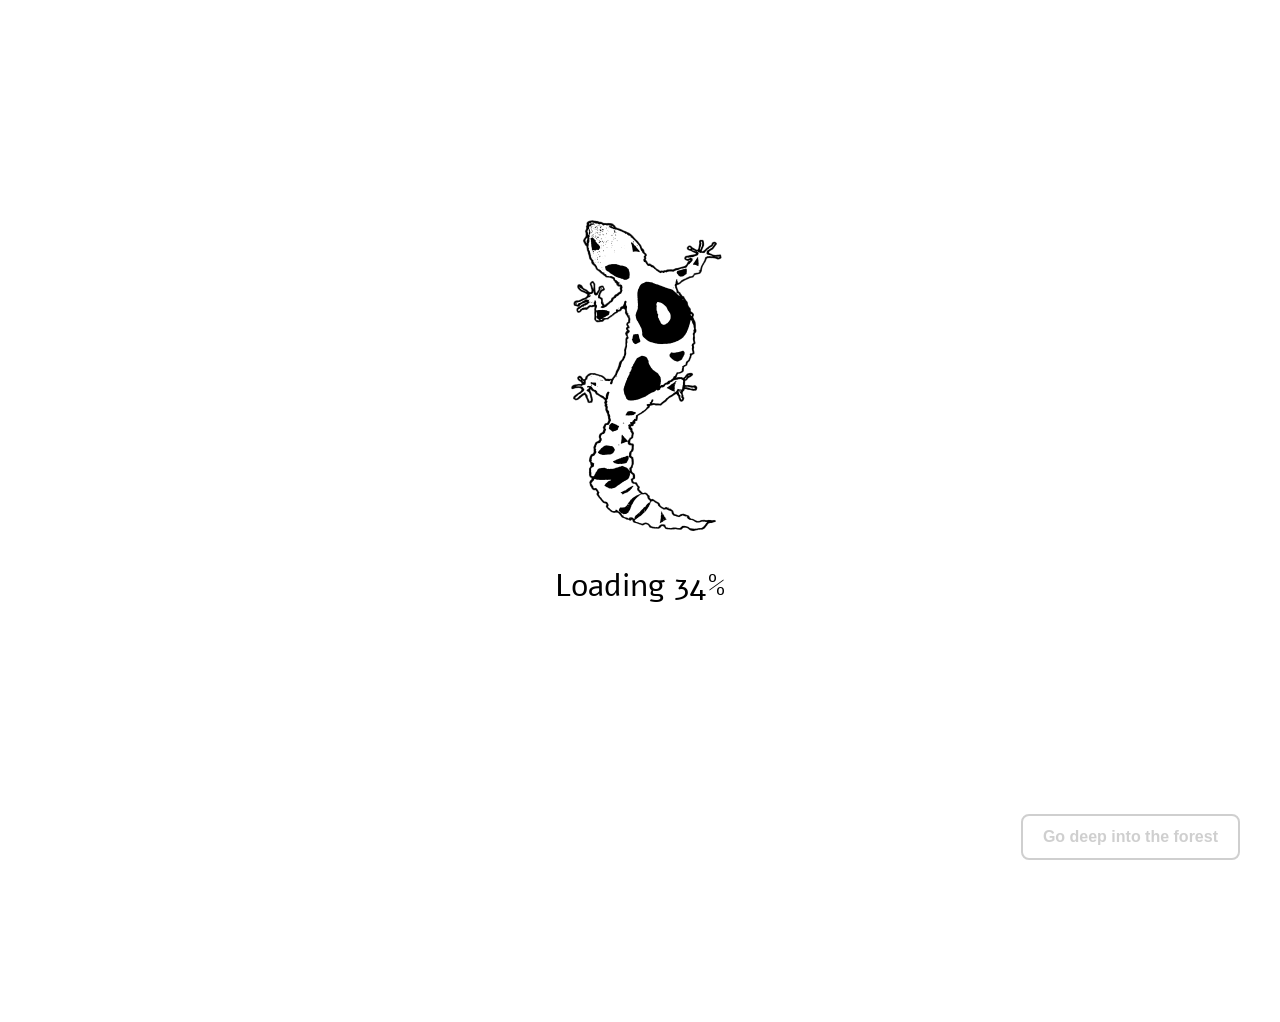
==== commit 65095a7e: "Update index.html" ====
--- a/index.html
+++ b/index.html
@@ -5,7 +5,7 @@
   <title>Forest of Chara</title>
   <link rel="stylesheet" href="style.css" />
   <link rel="icon" href="img/cursorr.png" type="image/png">
-
+ 
 </head>
 <body>
   <div class="image-slider" id="container">
--- a/style.css
+++ b/style.css
@@ -140,11 +140,12 @@
 #loadingOverlay {
   position: fixed;
   z-index: 99999;
-  background-color: white; /* ✅ 안정적인 흰 배경 */
+   background-color: rgba(255, 255, 255, 1);
   top: 0;
   left: 0;
   width: 100%;
-  height: 100vh;             /* 화면 전체 높이 */
+  height: 100vh;   
+  transition: background-color 0.2s linear;        /* 화면 전체 높이 */
   display: flex;
   flex-direction: column;
   justify-content: center;
@@ -182,8 +183,9 @@
   pointer-events: none;
   transition: opacity 0.5s ease;
   background: none;
-  border: 1px solid black;
-  font-family: 'Alef', sans-serif;
+  border: 2px solid black;
+  font-family: 'Alef', sans-serif;
+  font-weight: 700;
   border-radius: 8px;
   cursor: url('https://joeunbyeoll.github.io/ForestofChara/img/cursorr.png'), auto;
 }
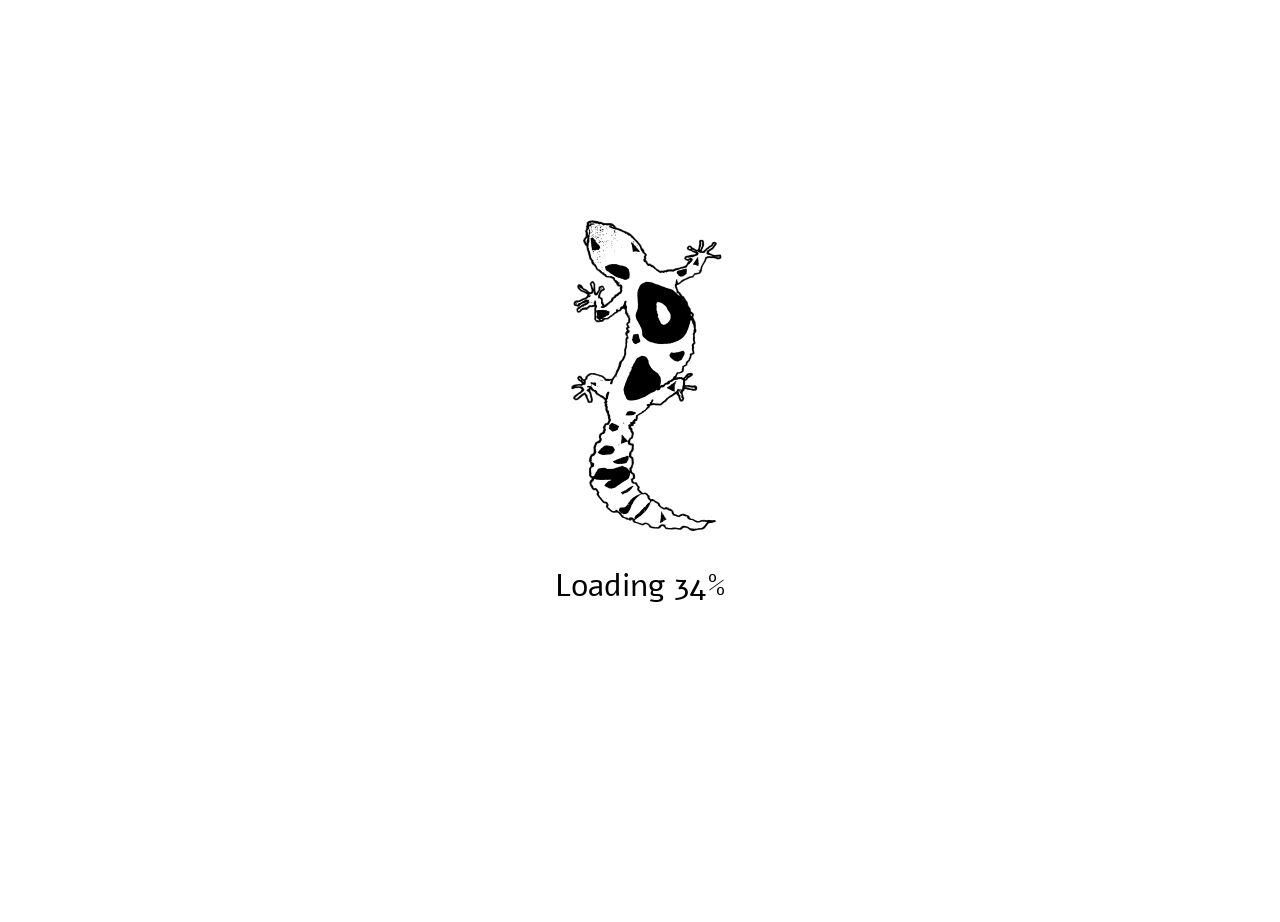
==== commit b9824592: "Update index.html" ====
--- a/index.html
+++ b/index.html
@@ -3,33 +3,48 @@
 <head>
   <meta charset="UTF-8" />
   <title>Forest of Chara</title>
+   <link href="https://fonts.googleapis.com/css2?family=IBM+Plex+Sans+KR:wght@500;900&display=swap" rel="stylesheet" />
   <link rel="stylesheet" href="style.css" />
   <link rel="icon" href="img/cursorr.png" type="image/png">
- 
+
+
 </head>
 <body>
-  <div class="image-slider" id="container">
+<div class="image-slider" id="container">
   <div class="scroll-dummy"></div>
-  <img src="img/ooo.whblue.png" class="fade-img img1" />
-  <img src="img/ooo.seru.png" class="fade-img img2" />
-  <img src="img/ooo.cobalt.png" class="fade-img img3" />
-  <img src="img/ooo.ultra.png" class="fade-img img4" />
-  <img src="img/ooo.vioultra.png" class="fade-img img5" />
-  <img src="img/ooo.mint.png" class="fade-img img6" />
 
-
-  <div id="introGridContainer"></div>
-  <div id="introGridContainer1" class="intro-grid-container"></div>
-  <div id="introGridContainer2" class="intro-grid-container"></div>
-  <div id="introGridContainer3" class="intro-grid-container"></div>
-  <div id="introGridContainer4" class="intro-grid-container"></div>
+  <div class="img-wrapper">
+    <img src="img/ooo.whblue.png" class="fade-img img1" />
   </div>
+  <div class="img-wrapper">
+    <img src="img/ooo.seru.png" class="fade-img img2" />
+  </div>
+  <div class="img-wrapper">
+    <img src="img/ooo.cobalt.png" class="fade-img img3" />
+  </div>
+  <div class="img-wrapper">
+    <img src="img/ooo.ultra.png" class="fade-img img4" />
+  </div>
+  <div class="img-wrapper">
+    <img src="img/ooo.vioultra.png" class="fade-img img5" />
+  </div>
+  <div class="img-wrapper">
+    <img src="img/ooo.mint.png" class="fade-img img6" />
+  </div>
+   <div id="text-wrapper">
+    <div class="spacer"></div>
+    <div id="text1" class="typing-box"></div>
+    <div id="text2" class="typing-box"></div>
+    <div id="text3" class="typing-box"></div>
+    <div id="text4" class="typing-box"></div>
+  </div>
+</div>
 
 
 
-  <div class="glow-wrapper">
-  <img src="img/cursorr.png" class="music" id="videoTrigger" style="width:50px; height:50px; cursor:pointer;" />
-</div>
+ 
+
+
 
 
 <div class="typing-container">
@@ -45,15 +60,8 @@
 </div>
 
 
-<ul class="newpage-link">
- <li> <a href="forest.html" class="newpage" data-text="Go deep into the forest">
-    Go deep into the forest
-  </a></li>
-</ul>
 
-  <a href="https://joeunbyeoll.github.io/ForestofChara/">
-  <img src="img/cursorr.png" alt="Forest of Chara 아이콘">
-  </a>
+
   
   <script src="https://code.jquery.com/jquery-3.6.0.min.js"></script>
   <script src="project.js">
--- a/style.css
+++ b/style.css
@@ -21,6 +21,78 @@
   cursor: url('https://joeunbyeoll.github.io/ForestofChara/img/cursorr.png'), auto; /* ✅ 커서 유지 */
 }
 
+#container {
+  position: relative; /* 절대 위치 .circle 기준 */
+  width: 100vw;
+  height: 100vh;
+  overflow-x: auto; /* 가로 스크롤 */
+  overflow-y: hidden; /* 세로 스크롤 차단 */
+  white-space: nowrap;
+}
+
+#text-wrapper {
+  position: relative;
+  display: flex;
+  flex-direction: row;
+  align-items: flex-start;
+  white-space: nowrap;
+  margin-top: 40px;
+  width: max-content;  /* 자식 요소 합산 너비만큼 */
+  z-index: 10;         /* 이미지 위로 */
+}
+
+/* 스크롤 트리거 빈 공간 */
+.spacer {
+  flex-shrink: 0;
+  height: 100vh;
+}
+.typing-box {
+  flex-shrink: 0;
+  position: relative;
+  white-space: pre-wrap;
+  overflow: hidden;
+  font-size: 1.3em;
+  max-width: 40vw;
+  color: #000; /* 검정색 또는 원하는 글자색 지정 */
+  font-weight: 700;
+  text-shadow: 0 0 3px rgba(168, 255, 179, 0.7); /* 연한 네온 효과 */
+  user-select: none;
+  z-index: 10; /* 다른 요소보다 위에 나오도록 */
+}
+#text1 { width: 40vw; margin-right: 30vw; margin-left: 5vw}
+#text2 { width: 40vw; margin-right: 60vw; }
+#text3 { width: 40vw; margin-right: 60vw; }
+#text4 { width: 60vw; margin-right: 0; }
+
+#text1s {
+  font-family: 'IBM Plex Sans KR', sans-serif;
+  top: 30%; left: 5%; transform: none;
+  font-size: 1.2em;
+  font-weight: 500;
+}
+
+.spacer {
+  flex-shrink: 0;
+  height: 100vh; /* 높이도 지정해줘야 보임 (가로 스크롤 기준) */
+}
+
+
+.blink-bar {
+  display: inline-block;
+  width: 2px;
+  height: 1.3em;
+  animation: blink 1s step-start infinite;
+  vertical-align: bottom;
+  margin-left: 2px;
+  background-color: #39ff14 !important;
+  box-shadow: none !important;
+  text-shadow: none !important;
+}
+
+@keyframes blink {
+  0%, 50% { opacity: 1; }
+  50.01%, 100% { opacity: 0; }
+}
 
 .image-slider {
   position: relative; /* 반드시 있어야 자식 absolute가 기준 */
@@ -37,27 +109,11 @@
   display: none;
 }
 
-.intro-grid-container {
-  position: absolute;      /* 원하는 위치 */
-  width: 400px;
-  height: auto;
-}
-
-/* 각 그리드의 좌표 조정 (스크롤 위치에 따라 다르게) */
-#introGridContainer1 {   top: 200px;   left: 250px; }
-#introGridContainer2 {   top: 150px;   left: 2100px; }
-#introGridContainer3 {   top: 300px;   left: 4000px; }
-#introGridContainer4 {   top: 20px;   left: 6000px; }
-
-
-.cell, .cell:hover, .cell.revealed:hover {
-  cursor: url('https://joeunbyeoll.github.io/ForestofChara/img/cursorr.png'), auto !important;
-}
 
 
 
 .scroll-dummy {
-  width: 450vw; /* ✅ 이미지 수에 맞춰서 설정 */
+  width: 100vw; /* ✅ 이미지 수에 맞춰서 설정 */
   height: 1px;  /* ✅ 높이를 최소화해서 세로 스크롤 안 생기게 */
 }
 
@@ -116,22 +172,6 @@
 @keyframes blinkCursor {
   0%, 100% { border-color: transparent; }
   50% { border-color: white; }
-}
-
-.typing-container {
-  font-size: 35px;
-  font-family: 'Alef', sans-serif;
-  position: fixed;
-  top: 50px;
-  left: 50px;
-  white-space: nowrap;
-  overflow: hidden;
-  width: 300px;
-  background: none;
-  padding: 0;
-  border: none;
-  border-radius: 8px;
-  z-index: 1000;
 }
 
 
@@ -199,88 +239,8 @@
   display: none;
 }
 
-/* 🔳 intro grid 위치 설정 */
-.grid {
-  position: absolute;            /* 원하는 만큼 조절 가능 */
-  width: 400px;
-  transform: translateX(-50%);
-  display: grid;
-  grid-template-columns: repeat(5, 40px);
-  gap: 5px;
-  z-index: 9999;
-  max-width: 900px; /* 적당히 줄바꿈 유도할 폭 */
-  margin: 0 auto;
-  height: auto; /* 높이는 자동 */
-}
-
-.cell {
-  width: 40px;
-  height: 40px;
-  background-color: rgba(255, 255, 255, 0.2);   /* 배경 흰색 */
-  line-height: 40px;
-  border-radius: 6px; 
-  border: 1.5px solid black;
-  display: flex;
-  justify-content: center;
-  align-items: center;
-  font-family: 'AlefB', monospace, sans-serif;
-  font-weight: 700;  /* 볼드 지정 */
-  font-style: normal; /* 기본값 */
-  font-size: 20px;
-  transition: none;
-  cursor: url('https://joeunbyeoll.github.io/ForestofChara/img/cursorr.png'), auto;
-  backdrop-filter: blur(6px);
-  -webkit-backdrop-filter: blur(6px); /* 사파리용 */
-}
-
-.cell.revealed {
-  background: transparent;
-  color: black;
-  backdrop-filter: none ;
-  -webkit-backdrop-filter: none ;
- border: 1.5px solid transparent;
-  filter: none ;
-    gap: 5px;
-    cursor: url('https://joeunbyeoll.github.io/ForestofChara/img/cursorr.png'), auto;
-  
-}
-}
-
-.cell,
-.cell.trigger,
-.cell.clicked,
-.cell.revealed {
-  cursor: url('https://joeunbyeoll.github.io/ForestofChara/img/cursorr.png'), auto;
-}
-
-.cell.trigger {
-  cursor: url('https://joeunbyeoll.github.io/ForestofChara/img/cursorr.png'), auto;
-}
-
-.cell.blinking {
-  animation: blink 0.8s infinite;
-}
-
-.cell.clicked {
-  background: transparent;
-  animation: none;
-  backdrop-filter: none;
-  -webkit-backdrop-filter: none;
-  color: black; /* 글자색 유지 */
-  opacity: 1; 
-  pointer-events: none; /* 클릭 불가능하게 */
-  transition: all 0.4s ease;
-   cursor: url('https://joeunbyeoll.github.io/ForestofChara/img/cursorr.png'), auto;
-  
-}
-}
-
-.cell.empty {
-  background: transparent;
-  pointer-events: none;
-}
-
-@keyframes blink {
+
+@keyframes blinkBackground {
   0%, 100% { background: #444; }
   50% { background: #888; }
 }
@@ -289,60 +249,51 @@
   display: none;
 }
 
-.cell:hover {
-  border: 1.5px solid black;
-  transform: scale(1.03);
+
+.circle-container {
+position: relative;
+  width: 100%;
+  height: 100vh;
+  overflow: hidden;
+}
+
+.circle {
+  width: 15px;
+  height: 15px;
+  border-radius: 50%;
+  background-color: red; /* 기본 원 색상 */
+  position: absolute;
   cursor: url('https://joeunbyeoll.github.io/ForestofChara/img/cursorr.png'), auto;
-  
-}
-
-.cell.clicked,
-.cell.clicked:hover,
-.cell.revealed,
-.cell.revealed:hover {
-  cursor: url('https://joeunbyeoll.github.io/ForestofChara/img/cursorr.png'), auto !important;
-  border: 1.5px solid transparent;
-  transform: none
-}
-
-.intro-grid-container {
-  margin-bottom: 40px;
-  display: flex;
-  justify-content: center;
-}
-
-
-
-
-
-.newpage-link {
-  position: fixed;
-  bottom: 40px;
-  right: 40px;
-  background: rgba(255, 255, 255, 0.9);
-  padding: 10px 20px;
-  border: 2px solid #000;
-  border-radius: 8px;
+  user-select: none;
+  transition: background-color 0.3s;
   z-index: 9999;
-  cursor: url('https://joeunbyeoll.github.io/ForestofChara/img/cursorr.png'), auto;
-  list-style: none; /* 기본 리스트 점 제거 */
-  margin: 0; /* 기본 마진 제거 */
-}
-
-.newpage-link li {
-  margin: 0;
+}
+
+.circle.black {
+    background-color: black;
+  }
+  .circle.yellow {
+    background-color: yellow;
+  }
+  .popup-container {
+    position: fixed;
+    top: 10px;
+    right: 10px;
+    width: 200px;
+    padding: 10px;
+    background: white;
+    border: 1px solid #333;
+    display: none;
+  }
+  .popup-container:not(.hidden) {
+    display: block;
+  }
+
+  .go-deeper {
+  border: none;
+  background: none;
+  font-family: inherit; /* 부모와 같은 폰트 사용 */
   padding: 0;
-}
-
-.newpage-link a {
-  color: black;
-  font-weight: bold;
-  text-decoration: none;
-  font-family: 'Garcog', sans-serif; /* 원하시는 폰트 사용 */
-}
-
-.newpage-link a:hover {
-  text-decoration: underline;
-  cursor: url('https://joeunbyeoll.github.io/ForestofChara/img/cursorr.png'), auto;
-}
-
+  font-size: 1.2rem; /* 필요시 조정 */
+  color: inherit;     /* 기본 텍스트 색상 따르기 */
+}
